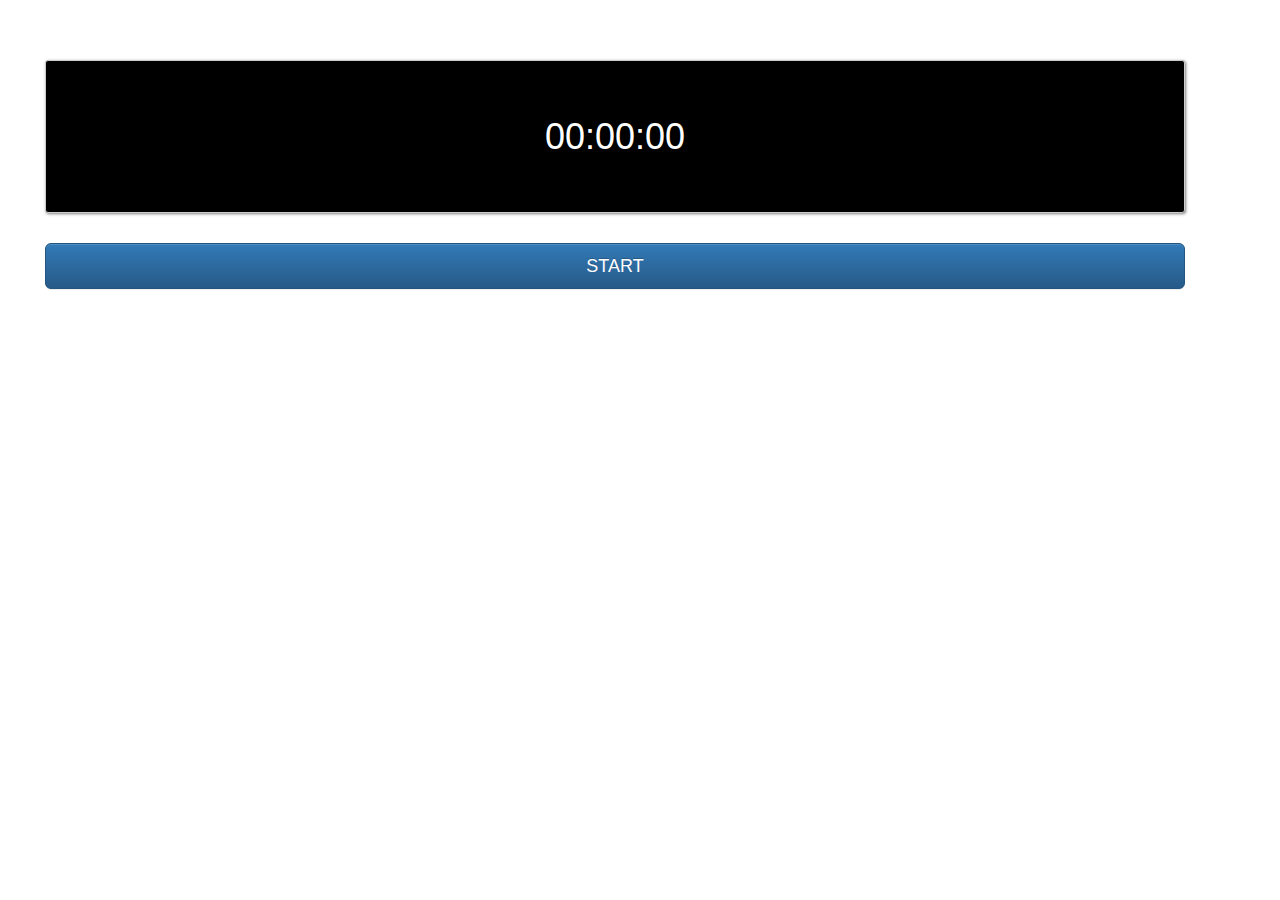
==== JavaScript/ストップウォッチ/index.html @ 11d58be8 "ページの土台作成" ====
<!DOCTYPE html>

<head>
    <meta charset="UTF-8">
    <meta name="viewport" content="width=device-width, initial-scale=1.0">
    <title>TIMER</title>

    <!-- Latest compiled and minified CSS -->
    <link rel="stylesheet" href="https://cdn.jsdelivr.net/npm/bootstrap@3.4.1/dist/css/bootstrap.min.css"
        integrity="sha384-HSMxcRTRxnN+Bdg0JdbxYKrThecOKuH5zCYotlSAcp1+c8xmyTe9GYg1l9a69psu" crossorigin="anonymous">

    <!-- Optional theme -->
    <link rel="stylesheet" href="https://cdn.jsdelivr.net/npm/bootstrap@3.4.1/dist/css/bootstrap-theme.min.css"
        integrity="sha384-6pzBo3FDv/PJ8r2KRkGHifhEocL+1X2rVCTTkUfGk7/0pbek5mMa1upzvWbrUbOZ" crossorigin="anonymous">

    <link rel="stylesheet" href="css/style.css">
</head>

<body>
    <div class="container">
        <p id="timer">00:00:00</p>

        <div>
            <button id="start_stop" class="btn btn-lg btn-primary">START</button>
        </div>
    </div>
</body>

</html>
---- JavaScript/ストップウォッチ/css/style.css ----
.container {
    text-align: center;
    margin: 30px;
}

#timer {
    font-size: 36px;
    border: 1px solid #ccc;
    margin: 30px auto;
    padding: 50px;
    background-color: black;
    color: white;
    border-radius: 3px;
    box-shadow: 1px 1px 3px rgba(0,0,0,.5);
}

.btn {
    width: 100%;
}
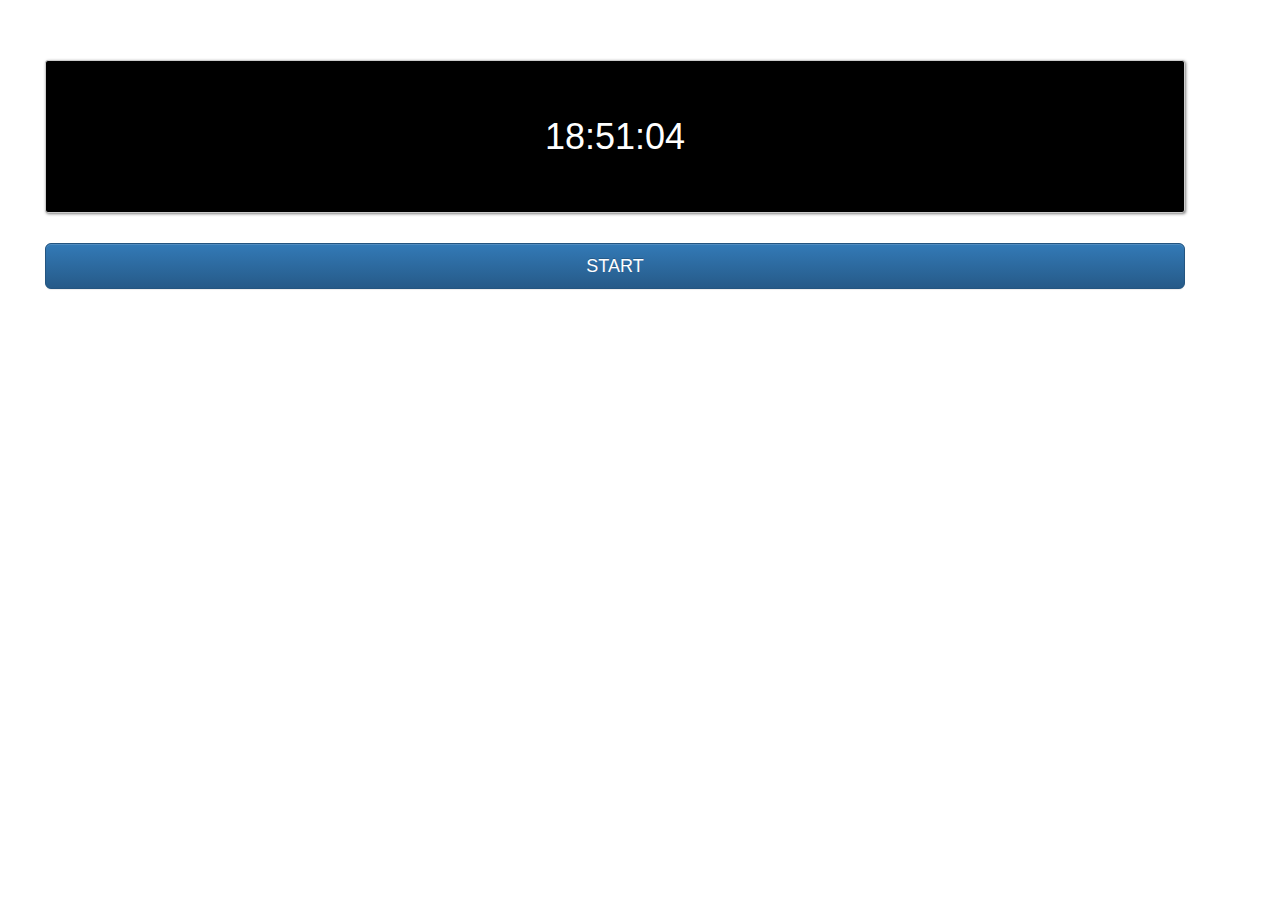
==== commit d8217389: "現在時刻表示の作成" ====
--- a/JavaScript/ストップウォッチ/index.html
+++ b/JavaScript/ストップウォッチ/index.html
@@ -24,6 +24,30 @@
             <button id="start_stop" class="btn btn-lg btn-primary">START</button>
         </div>
     </div>
+
+    <script>
+        //一桁の時に十の位に0を追加する関数
+        var addZero = function (value) {
+            if (value < 10) {
+                value = '0' + value;
+            }
+
+            return value;
+        }
+
+        var now = new Date();
+
+        var seconds = now.getSeconds(); //秒を取得
+        seconds = addZero(seconds);
+
+        var minutes = now.getMinutes(); //分を取得
+        minutes = addZero(minutes);
+
+        var hours = now.getHours(); //時を取得
+        hours = addZero(hours);
+
+        document.getElementById('timer').innerHTML = hours + ':' + minutes + ':' + seconds;
+    </script>
 </body>
 
 </html>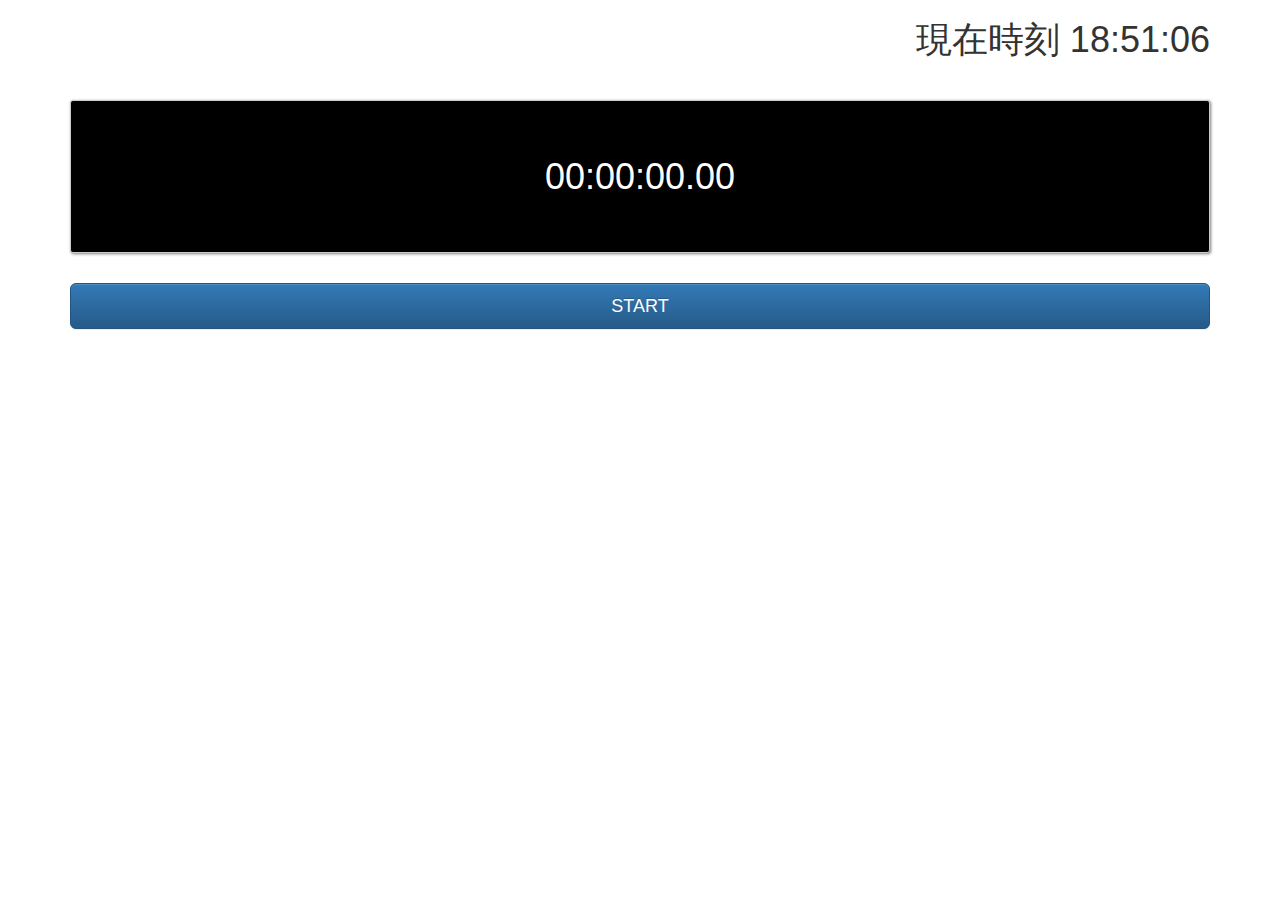
==== commit 102ec4b1: "現在時刻の表示機能追加" ====
--- a/JavaScript/ストップウォッチ/index.html
+++ b/JavaScript/ストップウォッチ/index.html
@@ -17,8 +17,14 @@
 </head>
 
 <body>
+    <header>
+        <div class="container">
+            <h1>現在時刻 <span id="nowTime"></span></h1>
+        </div>
+    </header>
+
     <div class="container">
-        <p id="timer">00:00:00</p>
+        <p id="timer">00:00:00.00</p>
 
         <div>
             <button id="start_stop" class="btn btn-lg btn-primary">START</button>
@@ -26,27 +32,75 @@
     </div>
 
     <script>
-        //一桁の時に十の位に0を追加する関数
+        var start;
+        var timer_id;
+
+        //ボタン(START, STOP)をクリックしたときの動作
+        document.getElementById('start_stop').addEventListener('click', function () {
+            if (this.innerHTML === 'START') {
+                start = new Date();
+                timer_id = setInterval(goTimer, 10);
+
+                //STARTを押すとSTOPボタンにする
+                this.innerHTML = 'STOP';
+                this.classList.remove('btn-primary');
+                this.classList.add('btn-danger');
+
+            } else {
+                clearInterval(timer_id);
+                //STOPボタンを押すとSTARTボタンに戻す
+                this.innerHTML = 'START';
+                this.classList.remove('btn-danger');
+                this.classList.add('btn-primary');
+            };
+        });
+
+        //一桁の時に十の位に0を追加する関数     
         var addZero = function (value) {
             if (value < 10) {
                 value = '0' + value;
-            }
+            };
 
             return value;
-        }
+        };
 
-        var now = new Date();
+        //現在時刻を表示する関数
+        var showClock = function () {
+            var now = new Date();
 
-        var seconds = now.getSeconds(); //秒を取得
-        seconds = addZero(seconds);
+            var seconds = now.getSeconds(); //秒を取得
+            seconds = addZero(seconds);
 
-        var minutes = now.getMinutes(); //分を取得
-        minutes = addZero(minutes);
+            var minutes = now.getMinutes(); //分を取得
+            minutes = addZero(minutes);
 
-        var hours = now.getHours(); //時を取得
-        hours = addZero(hours);
+            var hours = now.getHours(); //時を取得
+            hours = addZero(hours);
 
-        document.getElementById('timer').innerHTML = hours + ':' + minutes + ':' + seconds;
+
+            document.getElementById('nowTime').innerHTML = hours + ':' + minutes + ':' + seconds
+        };
+
+        //現在時刻を１秒ごとに更新して表示
+        setInterval(showClock, 100);
+
+        //タイマーの関数
+        var goTimer = function () {
+            var now = new Date();
+            var milli = now.getTime() - start.getTime();
+            var seconds = Math.floor(milli / 1000);
+            var minutes = Math.floor(seconds / 60);
+            var hours = Math.floor(minutes / 60);
+
+            seconds = seconds - minutes * 60;
+            minutes = minutes - hours * 60;
+            seconds = addZero(seconds);
+            minutes = addZero(minutes);
+            hours = addZero(hours);
+
+            document.getElementById('timer').innerHTML = hours + ':' + minutes + ':' + seconds
+        };
+
     </script>
 </body>
 
--- a/JavaScript/ストップウォッチ/css/style.css
+++ b/JavaScript/ストップウォッチ/css/style.css
@@ -1,6 +1,11 @@
+header .container {
+    text-align: right;
+    margin: 0 auto;
+}
+
 .container {
     text-align: center;
-    margin: 30px;
+    margin: 0 auto;
 }
 
 #timer {
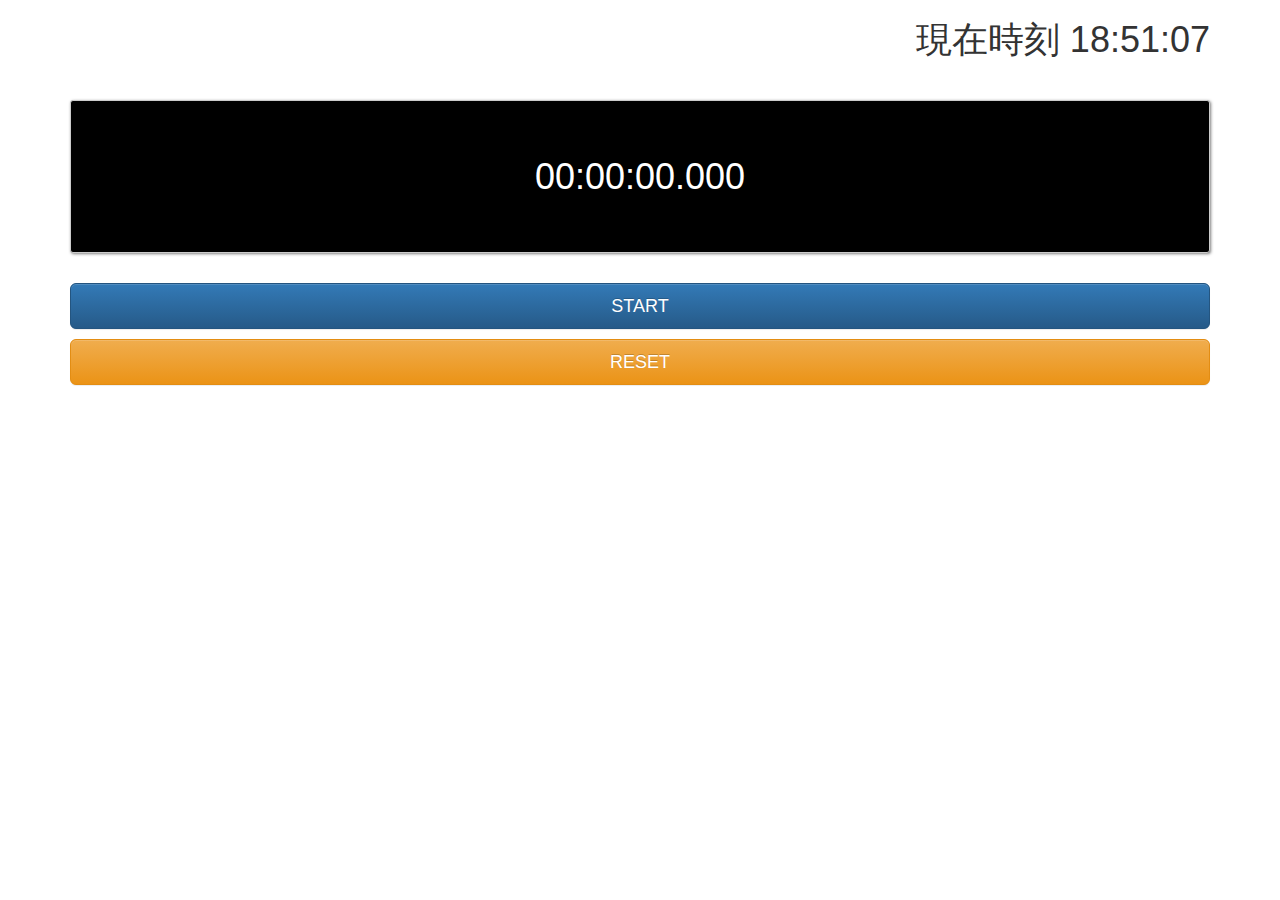
==== commit 88f78ca7: "resetボタンとその機能の追加" ====
--- a/JavaScript/ストップウォッチ/index.html
+++ b/JavaScript/ストップウォッチ/index.html
@@ -24,10 +24,11 @@
     </header>
 
     <div class="container">
-        <p id="timer">00:00:00.00</p>
+        <p id="timer">00:00:00.000</p>
 
         <div>
             <button id="start_stop" class="btn btn-lg btn-primary">START</button>
+            <button id="reset" class="btn btn-lg btn-warning">RESET</button>
         </div>
     </div>
 
@@ -35,11 +36,11 @@
         var start;
         var timer_id;
 
-        //ボタン(START, STOP)をクリックしたときの動作
+        //ボタン(START, STOP)を押したときの動作
         document.getElementById('start_stop').addEventListener('click', function () {
             if (this.innerHTML === 'START') {
                 start = new Date();
-                timer_id = setInterval(goTimer, 10);
+                timer_id = setInterval(goTimer, 1);
 
                 //STARTを押すとSTOPボタンにする
                 this.innerHTML = 'STOP';
@@ -55,14 +56,33 @@
             };
         });
 
+        //RESETを押すと00:00:00.000と表示
+        document.getElementById('reset').addEventListener('click', function () {
+            document.getElementById('timer').innerHTML = '00:00:00.000';
+        });
+
         //一桁の時に十の位に0を追加する関数     
         var addZero = function (value) {
             if (value < 10) {
                 value = '0' + value;
-            };
+            }
 
             return value;
         };
+
+        //一桁の時に十と百の位に0を追加する関数     
+        var addZero2 = function (value) {
+            if (value < 10) {
+                value = '00' + value;
+            }else if (value < 100) {
+                value = '0' + value;
+            }else if (value === 0) {
+                value = '000';
+            }
+
+            return value;
+        };
+
 
         //現在時刻を表示する関数
         var showClock = function () {
@@ -87,20 +107,23 @@
         //タイマーの関数
         var goTimer = function () {
             var now = new Date();
-            var milli = now.getTime() - start.getTime();
+            var milli = now.getTime() - start.getTime()
             var seconds = Math.floor(milli / 1000);
             var minutes = Math.floor(seconds / 60);
             var hours = Math.floor(minutes / 60);
 
+            milli = milli - seconds * 1000;
             seconds = seconds - minutes * 60;
             minutes = minutes - hours * 60;
+            milli = addZero2(milli);
             seconds = addZero(seconds);
             minutes = addZero(minutes);
             hours = addZero(hours);
 
-            document.getElementById('timer').innerHTML = hours + ':' + minutes + ':' + seconds
+            document.getElementById('timer').innerHTML = hours + ':' + minutes + ':' + seconds + '.' + milli;
         };
 
+        
     </script>
 </body>
 
--- a/JavaScript/ストップウォッチ/css/style.css
+++ b/JavaScript/ストップウォッチ/css/style.css
@@ -9,6 +9,7 @@
 }
 
 #timer {
+    font-family: 'Segoe UI', Tahoma, Geneva, Verdana, sans-serif;
     font-size: 36px;
     border: 1px solid #ccc;
     margin: 30px auto;
@@ -21,4 +22,5 @@
 
 .btn {
     width: 100%;
+    margin-bottom: 10px;
 }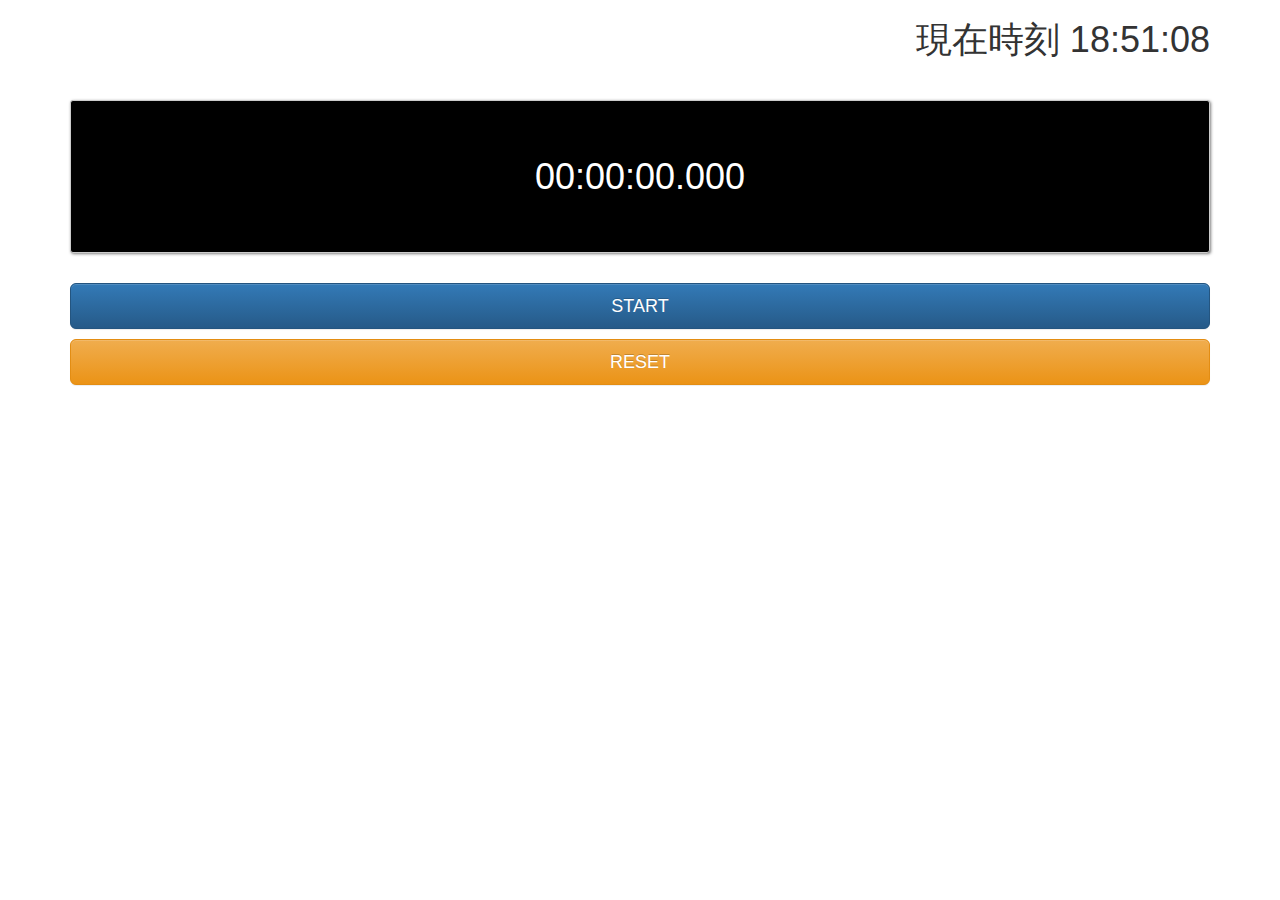
==== commit 6d1b4607: "startで再開できるように修正" ====
--- a/JavaScript/ストップウォッチ/index.html
+++ b/JavaScript/ストップウォッチ/index.html
@@ -5,6 +5,7 @@
     <meta name="viewport" content="width=device-width, initial-scale=1.0">
     <title>TIMER</title>
 
+    <!-- Bootstrapの使用 -->
     <!-- Latest compiled and minified CSS -->
     <link rel="stylesheet" href="https://cdn.jsdelivr.net/npm/bootstrap@3.4.1/dist/css/bootstrap.min.css"
         integrity="sha384-HSMxcRTRxnN+Bdg0JdbxYKrThecOKuH5zCYotlSAcp1+c8xmyTe9GYg1l9a69psu" crossorigin="anonymous">
@@ -19,7 +20,7 @@
 <body>
     <header>
         <div class="container">
-            <h1>現在時刻 <span id="nowTime"></span></h1>
+            <h1>現在時刻 <span id="nowTime">00:00:00</span></h1>
         </div>
     </header>
 
@@ -33,13 +34,15 @@
     </div>
 
     <script>
-        var start;
+        var Start;
+        var Stop;
+        var Hold = 0; //最初に0と置いておかないとエラーとなる。
         var timer_id;
 
         //ボタン(START, STOP)を押したときの動作
-        document.getElementById('start_stop').addEventListener('click', function () {
+        document.getElementById('start_stop').addEventListener('mousedown', function () {
             if (this.innerHTML === 'START') {
-                start = new Date();
+                Start = new Date();
                 timer_id = setInterval(goTimer, 1);
 
                 //STARTを押すとSTOPボタンにする
@@ -49,6 +52,10 @@
 
             } else {
                 clearInterval(timer_id);
+                Stop = new Date();
+                //*スタートとストップは何回も押すことになり、その都度経過時間を合計していくことになるので+=*
+                Hold += Stop.getTime() - Start.getTime();
+
                 //STOPボタンを押すとSTARTボタンに戻す
                 this.innerHTML = 'START';
                 this.classList.remove('btn-danger');
@@ -56,9 +63,16 @@
             };
         });
 
-        //RESETを押すと00:00:00.000と表示
-        document.getElementById('reset').addEventListener('click', function () {
+        //RESETを押すと + 00:00:00.000と表示 + Holdの時間を0に戻す+ もしSTOPだったらSTARTボタンに戻す 
+        document.getElementById('reset').addEventListener('mousedown', function () {
+            clearInterval(timer_id);
             document.getElementById('timer').innerHTML = '00:00:00.000';
+            Hold = 0;
+            if (document.getElementById('start_stop').innerHTML === 'STOP') {
+                document.getElementById('start_stop').innerHTML = 'START';
+                document.getElementById('start_stop').classList.remove('btn-danger');
+                document.getElementById('start_stop').classList.add('btn-primary');
+            };
         });
 
         //一桁の時に十の位に0を追加する関数     
@@ -70,19 +84,35 @@
             return value;
         };
 
-        //一桁の時に十と百の位に0を追加する関数     
+        //一桁の時は十と百の位に0を追加、二桁の時は百の位に0を追加する関数     
         var addZero2 = function (value) {
             if (value < 10) {
                 value = '00' + value;
-            }else if (value < 100) {
+            } else if (value < 100) {
                 value = '0' + value;
-            }else if (value === 0) {
-                value = '000';
-            }
+            } 
 
             return value;
         };
 
+        //タイマーの関数
+        var goTimer = function () {
+            var now = new Date();
+            var milli = now.getTime() - Start.getTime() + Hold;
+            var seconds = Math.floor(milli / 1000);
+            var minutes = Math.floor(seconds / 60);
+            var hours = Math.floor(minutes / 60);
+
+            milli = milli - seconds * 1000;
+            seconds = seconds - minutes * 60;
+            minutes = minutes - hours * 60;
+            milli = addZero2(milli);
+            seconds = addZero(seconds);
+            minutes = addZero(minutes);
+            hours = addZero(hours);
+
+            document.getElementById('timer').innerHTML = hours + ':' + minutes + ':' + seconds + '.' + milli;
+        };
 
         //現在時刻を表示する関数
         var showClock = function () {
@@ -104,26 +134,6 @@
         //現在時刻を１秒ごとに更新して表示
         setInterval(showClock, 100);
 
-        //タイマーの関数
-        var goTimer = function () {
-            var now = new Date();
-            var milli = now.getTime() - start.getTime()
-            var seconds = Math.floor(milli / 1000);
-            var minutes = Math.floor(seconds / 60);
-            var hours = Math.floor(minutes / 60);
-
-            milli = milli - seconds * 1000;
-            seconds = seconds - minutes * 60;
-            minutes = minutes - hours * 60;
-            milli = addZero2(milli);
-            seconds = addZero(seconds);
-            minutes = addZero(minutes);
-            hours = addZero(hours);
-
-            document.getElementById('timer').innerHTML = hours + ':' + minutes + ':' + seconds + '.' + milli;
-        };
-
-        
     </script>
 </body>
 
